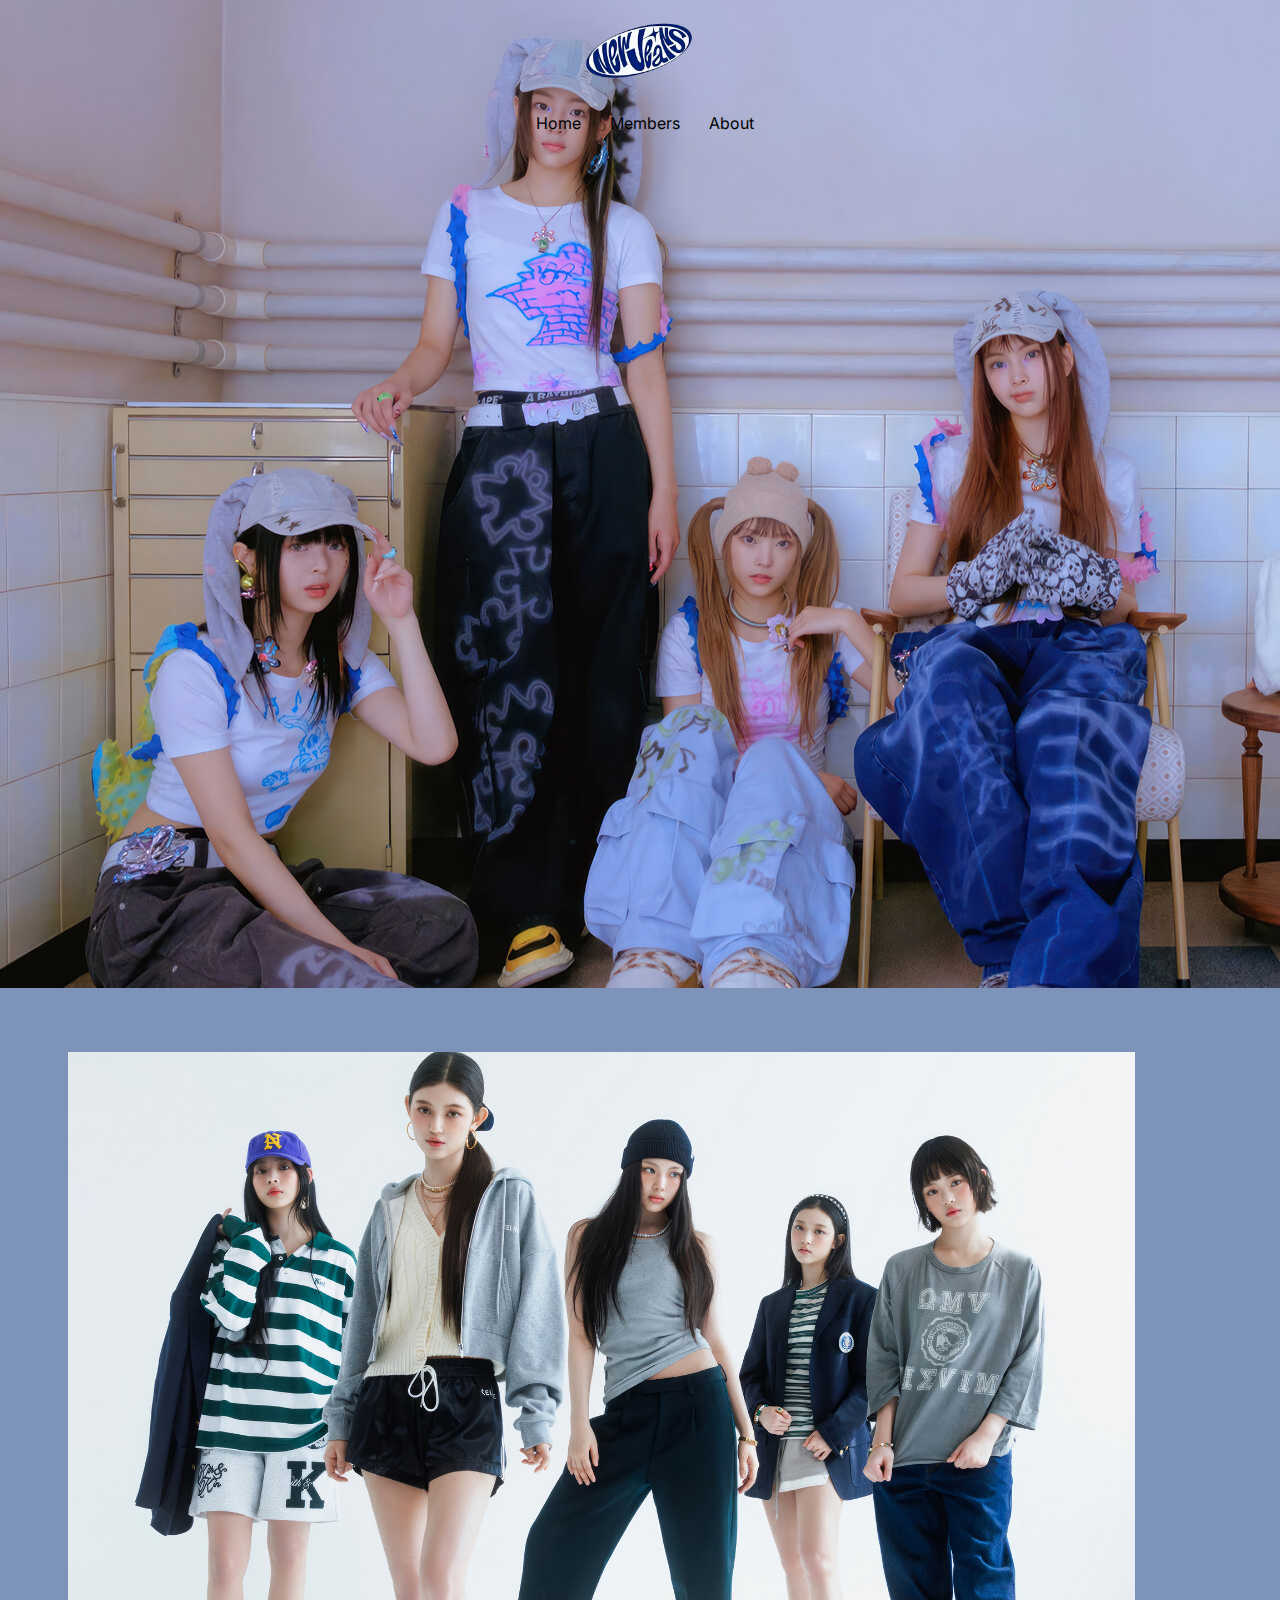
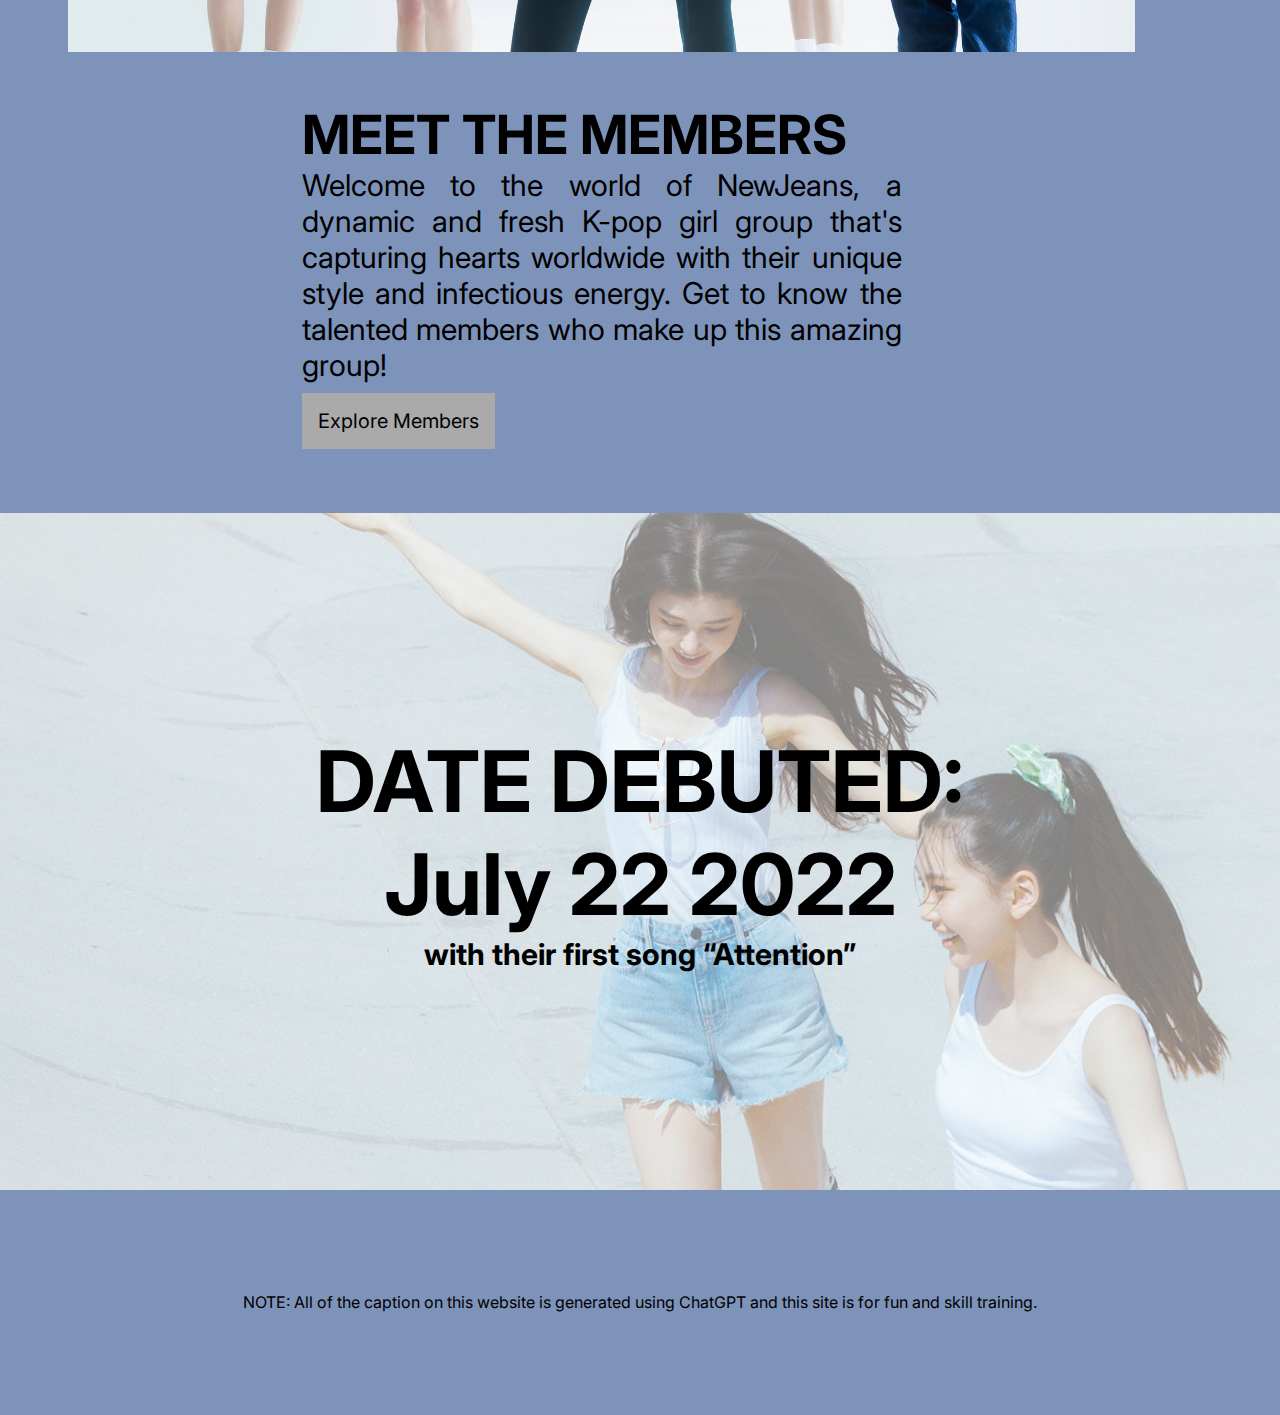
==== index.html @ b3bd3804 "Add files via upload" ====
<!DOCTYPE html>
<html lang="en">
<head>
    <meta charset="UTF-8">
    <meta name="viewport" content="width=device-width, initial-scale=1.0">
    <title>NewJeans</title>
    <link rel="stylesheet" href="css/homepage.css">
    <link href="https://fonts.googleapis.com/css2?family=Inter:ital,opsz,wght@0,14..32,100..900;1,14..32,100..900&display=swap" rel="stylesheet">
    
    <!-- FAVICON - eto yung nasa tab browser mo -->
    <link rel="apple-touch-icon" sizes="180x180" href="/apple-touch-icon.png">
    <link rel="icon" type="image/png" sizes="32x32" href="/favicon-32x32.png">
    <link rel="icon" type="image/png" sizes="16x16" href="/favicon-16x16.png">
    <link rel="manifest" href="/site.webmanifest">
    <link rel="mask-icon" href="/safari-pinned-tab.svg" color="#5bbad5">
    <meta name="msapplication-TileColor" content="#da532c">
    <meta name="theme-color" content="#ffffff">
    
    <style>
        .nj-background{
                background-image: url(images/newjeans-omg-group-hd-wallpaper-uhdpaper.com-233@0@i.jpg);
                background-repeat: no-repeat;
                max-width: 100%;
                height: auto;
        }


        .bg-nj{
            background-image: url(images/nj-bg.png);
            background-repeat: no-repeat;
            max-width: 500vh;
            height: auto;
            padding: 17%;
            text-align: center;
        }
        .nj-date{
            font-size: 85px;
            font-weight: 700;
            isolation: isolate;
            flex-wrap: wrap;
        }

        .nj-date-two{
            font-size: 30px;
            isolation: isolate;
            flex-wrap: wrap;
        }
    </style>
</head>
<body>
    <div class="container">
        <!-- HOMEPAGE NAVIGATION -->
        <div class="nj-background"> 
            <div class="nj-header">
                <!-- NJ NAV LOGO -->
                 <img src="images/6576deefa96aa9c79f231cb0.png" alt="nj-navLogo" class="nj-logo" style="max-height: 100px; max-width: auto;">
                <nav class="nj-navbuttons">
                    <ul>
                        <li><a href="#">Home</a></li>
                        <li><a href="#">Members</a></li>
                        <li><a href="#">About</a></li>
                    </ul>
                </nav>
            </div>

        </div>

        <div class="nj-meet-members">
            <img src="images/newjeans-how-sweet-members-minji-danielle-hyein-haerin-hanni-hd-wallpaper-uhdpaper.com-600@3@a.jpg" alt="meetphoto" class = "nj-meet-mem" style="max-height: 600px;">

            <div class="nj-meet">
                <h1 class="meet-title" style="font-size: 54px;">MEET THE MEMBERS</h1>
                <p class="meet-desc" style="font-size: 30px;">Welcome to the world of NewJeans, a dynamic and fresh K-pop girl group that's capturing hearts worldwide with their unique style and infectious energy. Get to know the talented members who make up this amazing group!</p>
                <button class="button nj-meet-button"><a href="#">Explore Members</a></button>
            </div>
        </div>

            <div class="bg-nj">
                <h1 class="nj-date">DATE DEBUTED: <br> July 22 2022</h1>
            <h3 class="nj-date-two">with their first song “Attention”</h3>
            </div>

        <footer class="empty-nj-footer">
            <p class="note">NOTE: All of the caption on this website is generated using ChatGPT and this site is for fun and skill training.</p>
        </footer>
    </div>
</body>
</html>
---- css/homepage.css ----
* {
    margin: 0;
    padding: 0;
}

body{
    overflow-x: hidden;
    font-family: "Inter", sans-serif;
}

.nj-background{
    padding-bottom: 95dvh;
}

.nj-logo{
    max-width: 100%;
    height: auto;
}
/* NAVIGATION BUTTONS */
.nj-navbuttons{
    display: flex;
    justify-content: center;
    margin-top: 1%;
    flex-wrap: wrap;
}

.nj-navbuttons a{
    text-decoration: none;
    color: black;
}

.nj-navbuttons li{
    list-style-type: none;
    display: inline;
    margin-left: 25px;
}
.nj-navbuttons li:first-child{
    margin-left: 10px;
}

.nj-logo{
    display: block;
    margin-left: auto;
    margin-right: auto;
    flex-wrap: wrap;
}
/* NAVIGATION BUTTONS */

/* MEET THE MEMBERS  */
.nj-meet-members{
    display: flex;
    justify-content: center;
    flex-wrap: wrap;
    gap: 2%;
    padding-top: 5%;
    padding-bottom: 5%;
    background-color: #7E93BA;
    padding-right: 6%;
}

.meet-desc{
    max-width: 600px;
    text-align: justify;
    text-justify: inter-word;
}

.nj-meet-mem{
    max-width: 100%;
    height: auto;
}

.nj-meet{
    margin-top: 50px;
}

.nj-meet-button{
    text-decoration: none;
    color: black;
    border: 1px solid #aaaaaa;
    background-color: #aaaaaa;
    padding: 15px;
    margin-top: 10px;
}

.nj-meet-button a{
    text-decoration: none;
    color: black;
    font-size: 20px;
    font-family: "Inter", sans-serif;
}

.empty-nj-footer{
    padding: 8%;
    background-color: #7E93BA;
}

.note{
    text-align: center;
    flex-wrap: wrap;
}
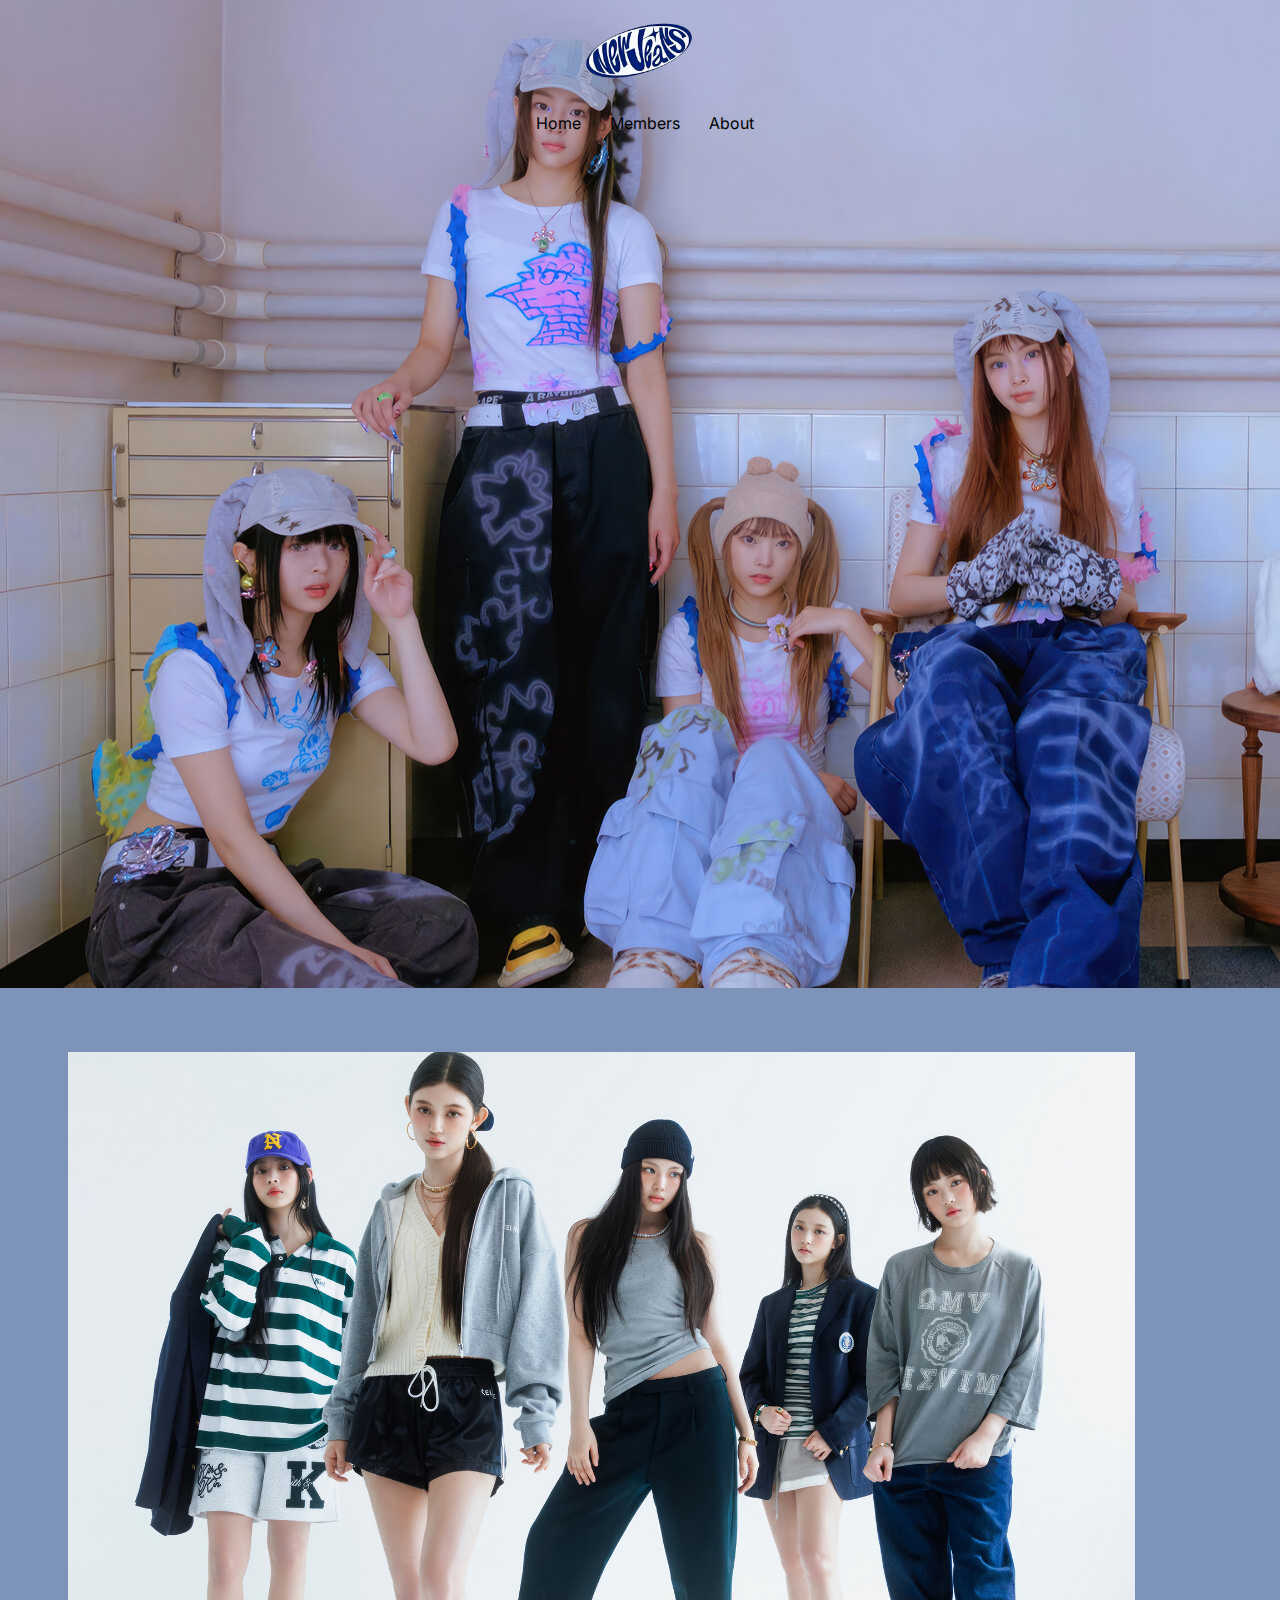
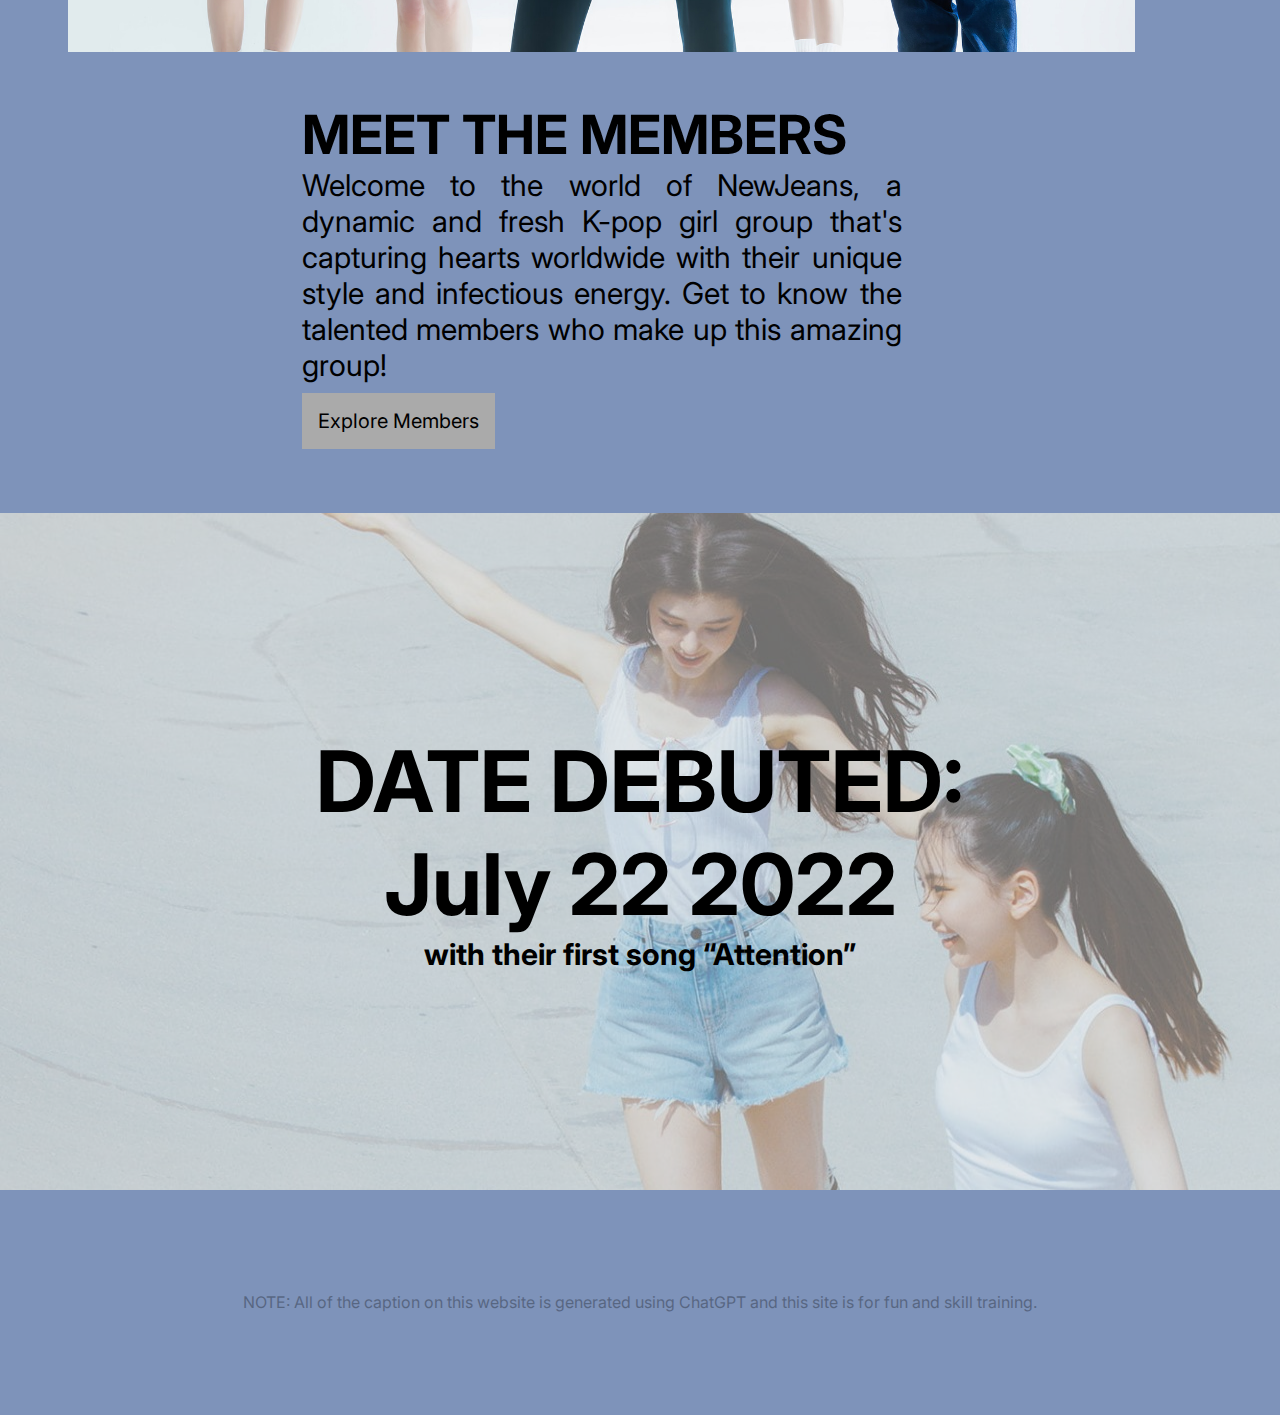
==== commit de82eec4: "Add files via upload" ====
--- a/index.html
+++ b/index.html
@@ -56,8 +56,8 @@
                  <img src="images/6576deefa96aa9c79f231cb0.png" alt="nj-navLogo" class="nj-logo" style="max-height: 100px; max-width: auto;">
                 <nav class="nj-navbuttons">
                     <ul>
-                        <li><a href="#">Home</a></li>
-                        <li><a href="#">Members</a></li>
+                        <li><a href="index.html">Home</a></li>
+                        <li><a href="members.html">Members</a></li>
                         <li><a href="#">About</a></li>
                     </ul>
                 </nav>
@@ -71,7 +71,7 @@
             <div class="nj-meet">
                 <h1 class="meet-title" style="font-size: 54px;">MEET THE MEMBERS</h1>
                 <p class="meet-desc" style="font-size: 30px;">Welcome to the world of NewJeans, a dynamic and fresh K-pop girl group that's capturing hearts worldwide with their unique style and infectious energy. Get to know the talented members who make up this amazing group!</p>
-                <button class="button nj-meet-button"><a href="#">Explore Members</a></button>
+                <button class="button nj-meet-button"><a href="members.html">Explore Members</a></button>
             </div>
         </div>
 
--- a/css/homepage.css
+++ b/css/homepage.css
@@ -6,6 +6,7 @@
 body{
     overflow-x: hidden;
     font-family: "Inter", sans-serif;
+    background-color: #D9D9D9;
 }
 
 .nj-background{
@@ -96,5 +97,6 @@
 
 .note{
     text-align: center;
-    flex-wrap: wrap;
+    flex-wrap: nowrap;
+    opacity: 0.3;
 }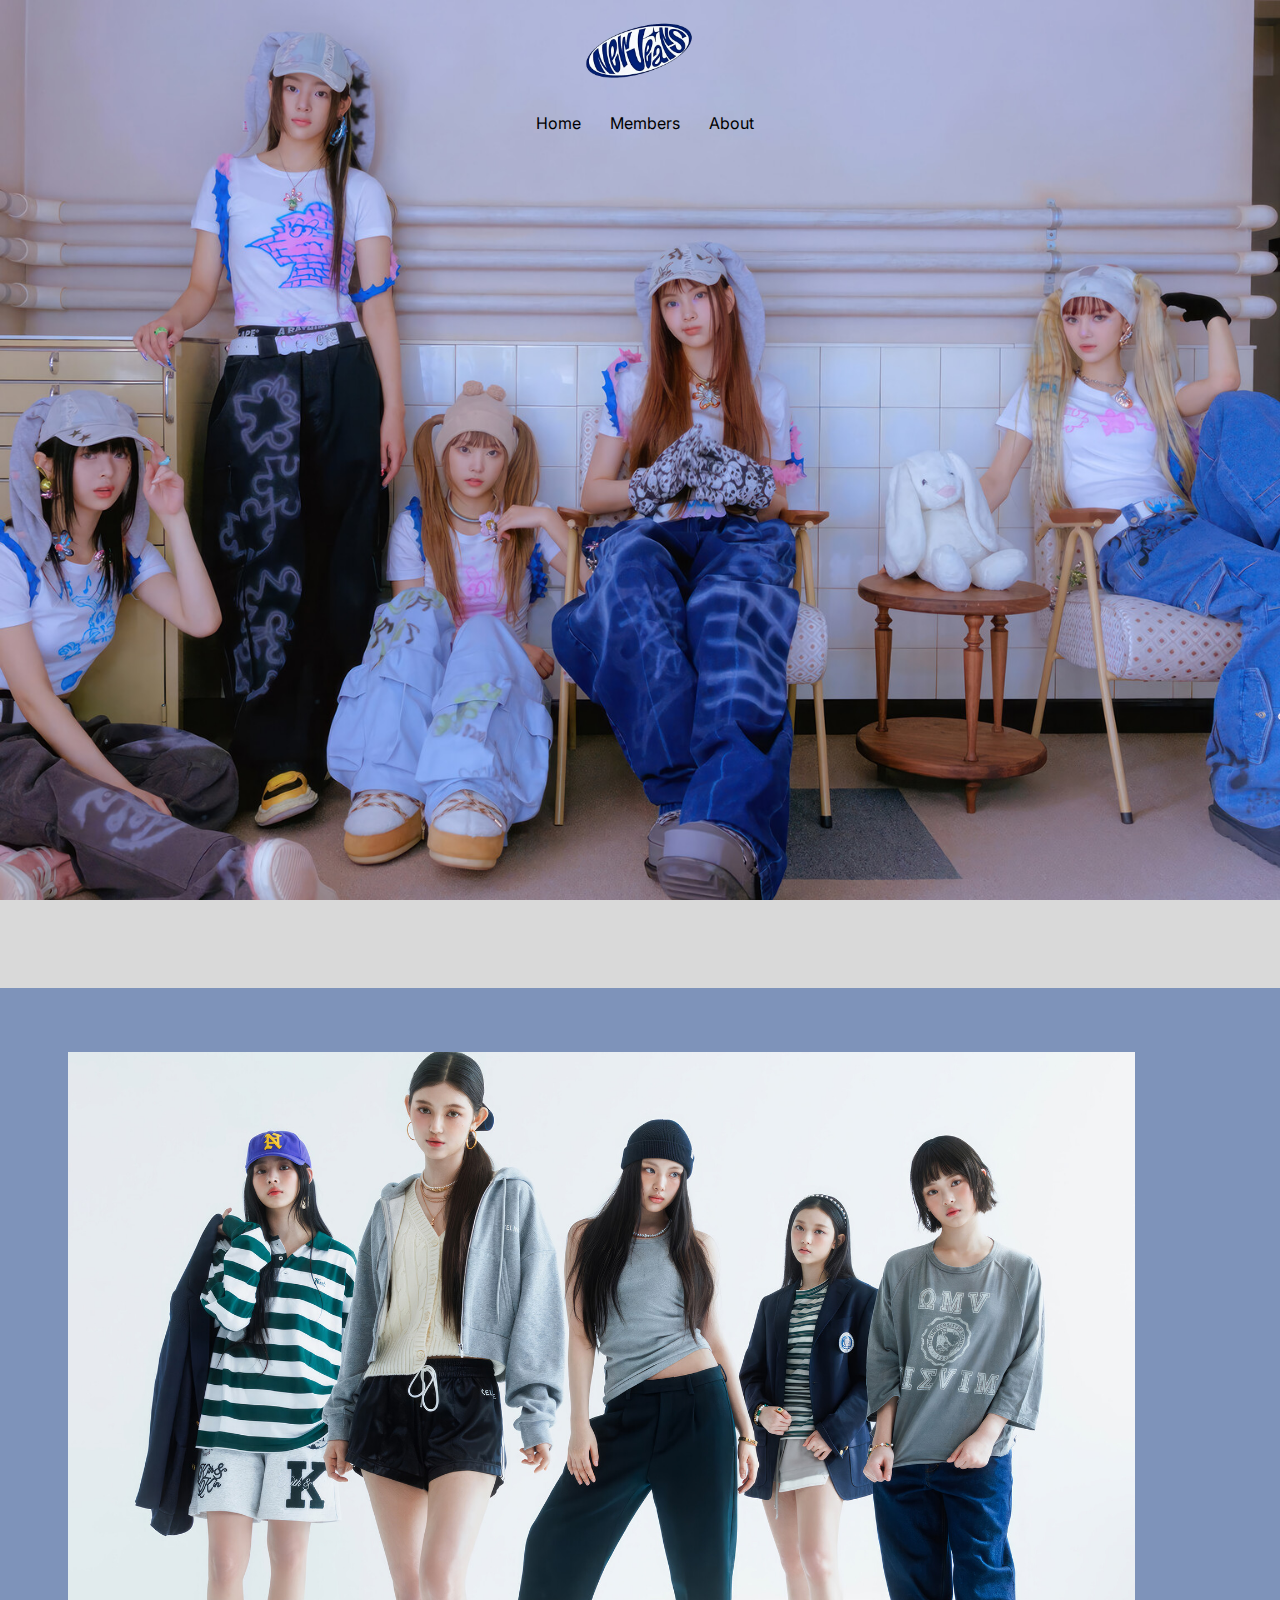
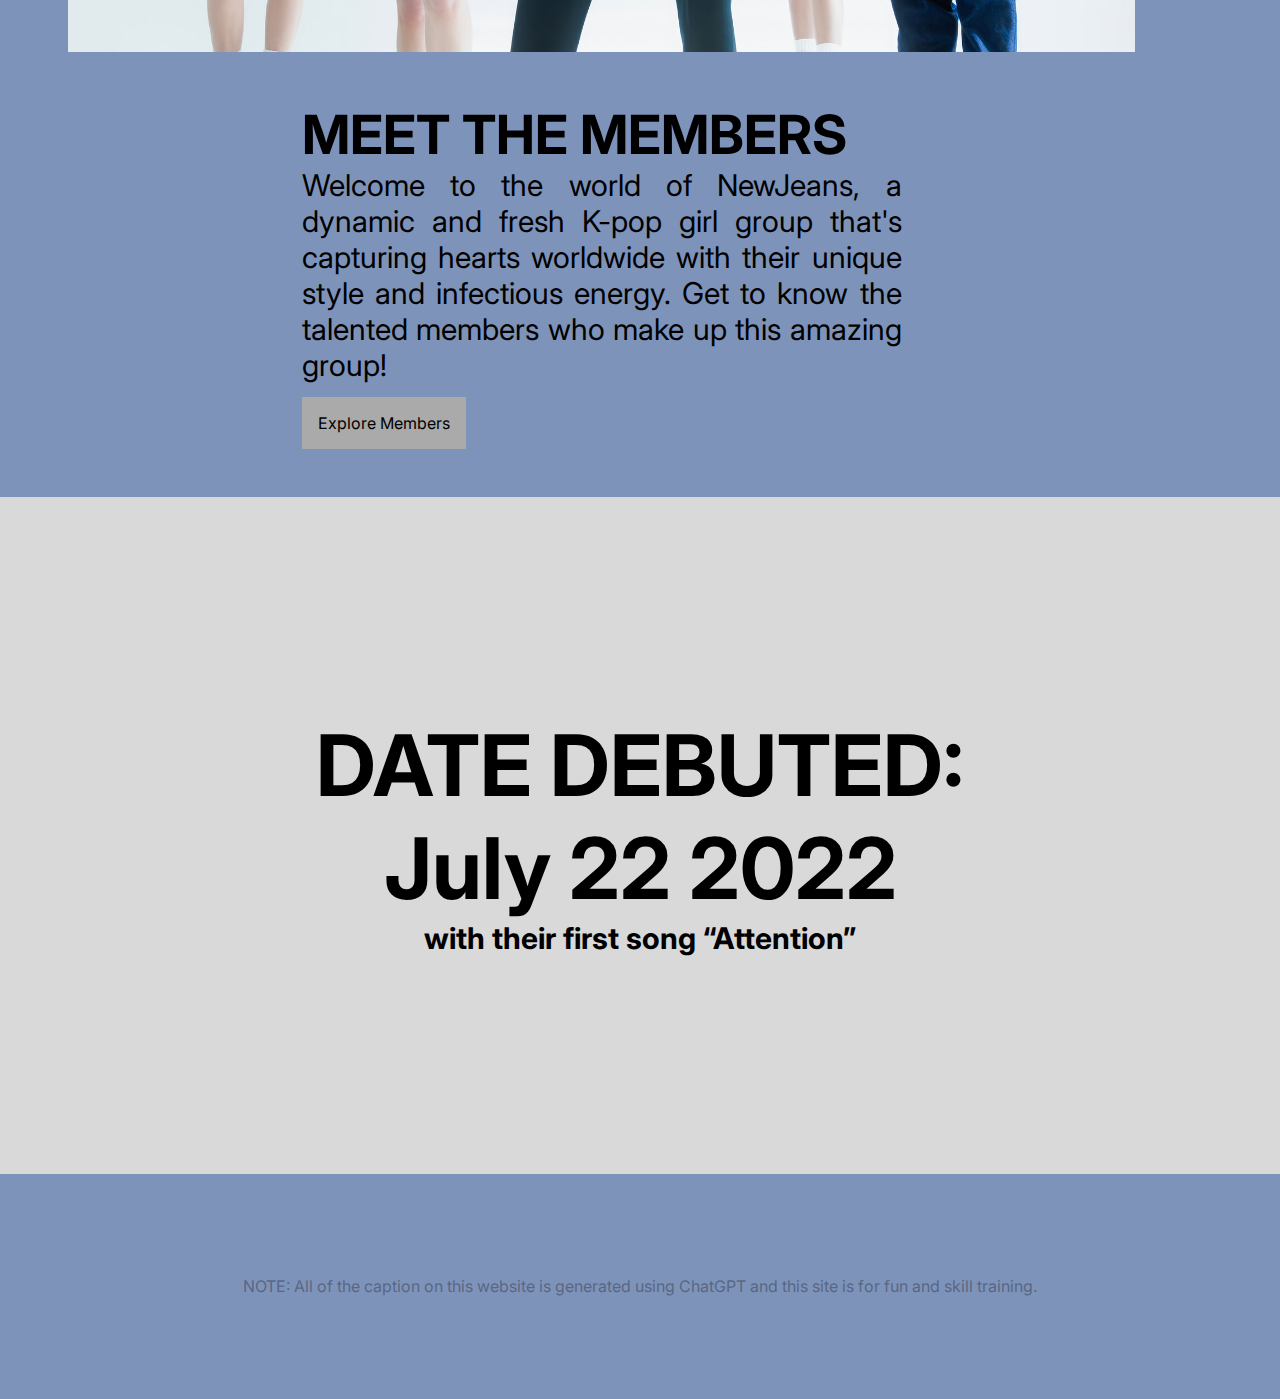
==== commit 811ad66d: "Add files via upload" ====
--- a/index.html
+++ b/index.html
@@ -22,6 +22,11 @@
                 background-repeat: no-repeat;
                 max-width: 100%;
                 height: auto;
+                background-attachment: fixed;
+                background-position: center;
+                background-repeat: no-repeat;
+                background-size: cover;
+                /* THIS IS THE "PARALLAX SCROLLING" ACCORDING TO W3SCHOOLS */
         }
 
 
@@ -32,6 +37,10 @@
             height: auto;
             padding: 17%;
             text-align: center;
+            background-attachment: fixed;
+            background-position: center;
+            background-repeat: no-repeat;
+            background-size: cover;
         }
         .nj-date{
             font-size: 85px;
@@ -58,7 +67,7 @@
                     <ul>
                         <li><a href="index.html">Home</a></li>
                         <li><a href="members.html">Members</a></li>
-                        <li><a href="#">About</a></li>
+                        <li><a href="about.html">About</a></li>
                     </ul>
                 </nav>
             </div>
@@ -71,7 +80,7 @@
             <div class="nj-meet">
                 <h1 class="meet-title" style="font-size: 54px;">MEET THE MEMBERS</h1>
                 <p class="meet-desc" style="font-size: 30px;">Welcome to the world of NewJeans, a dynamic and fresh K-pop girl group that's capturing hearts worldwide with their unique style and infectious energy. Get to know the talented members who make up this amazing group!</p>
-                <button class="button nj-meet-button"><a href="members.html">Explore Members</a></button>
+                 <a href="members.html" class="button nj-meet-button">Explore Members</a>
             </div>
         </div>
 
--- a/css/homepage.css
+++ b/css/homepage.css
@@ -28,15 +28,25 @@
 .nj-navbuttons a{
     text-decoration: none;
     color: black;
+    transition: 0.5s;
 }
 
 .nj-navbuttons li{
     list-style-type: none;
     display: inline;
     margin-left: 25px;
+    transition: 0.5s;
 }
+
 .nj-navbuttons li:first-child{
     margin-left: 10px;
+}
+
+.nj-navbuttons li a:hover{
+    background-color: #4a5f90;
+    color: white;
+    padding: 5px;
+    border-radius: 10px;
 }
 
 .nj-logo{
@@ -63,6 +73,7 @@
     max-width: 600px;
     text-align: justify;
     text-justify: inter-word;
+    margin-bottom: 5%;
 }
 
 .nj-meet-mem{
@@ -81,6 +92,7 @@
     background-color: #aaaaaa;
     padding: 15px;
     margin-top: 10px;
+    transition: 0.5s;
 }
 
 .nj-meet-button a{
@@ -88,6 +100,17 @@
     color: black;
     font-size: 20px;
     font-family: "Inter", sans-serif;
+    transition: 0.5s;
+}
+
+.nj-meet-button:hover{
+    background-color: black;
+    border: 1px solid black;
+    color: white;
+    
+}
+.nj-meet-button a:hover{
+    color: white;
 }
 
 .empty-nj-footer{
@@ -99,4 +122,23 @@
     text-align: center;
     flex-wrap: nowrap;
     opacity: 0.3;
-}+}
+
+/* ON-SCROLL ANIMATION */
+@keyframes onScroll{
+    from{
+        opacity: 0;
+        scale: 0.5;
+    }
+
+    to{
+        opacity: 1;
+        scale: 1;
+    }
+}
+
+.nj-meet, .nj-meet-mem, .nj-date, .nj-date-two{
+    animation: onScroll 2s linear;
+    animation-timeline: view();
+    animation-range: entry 0 cover 40%;
+}
